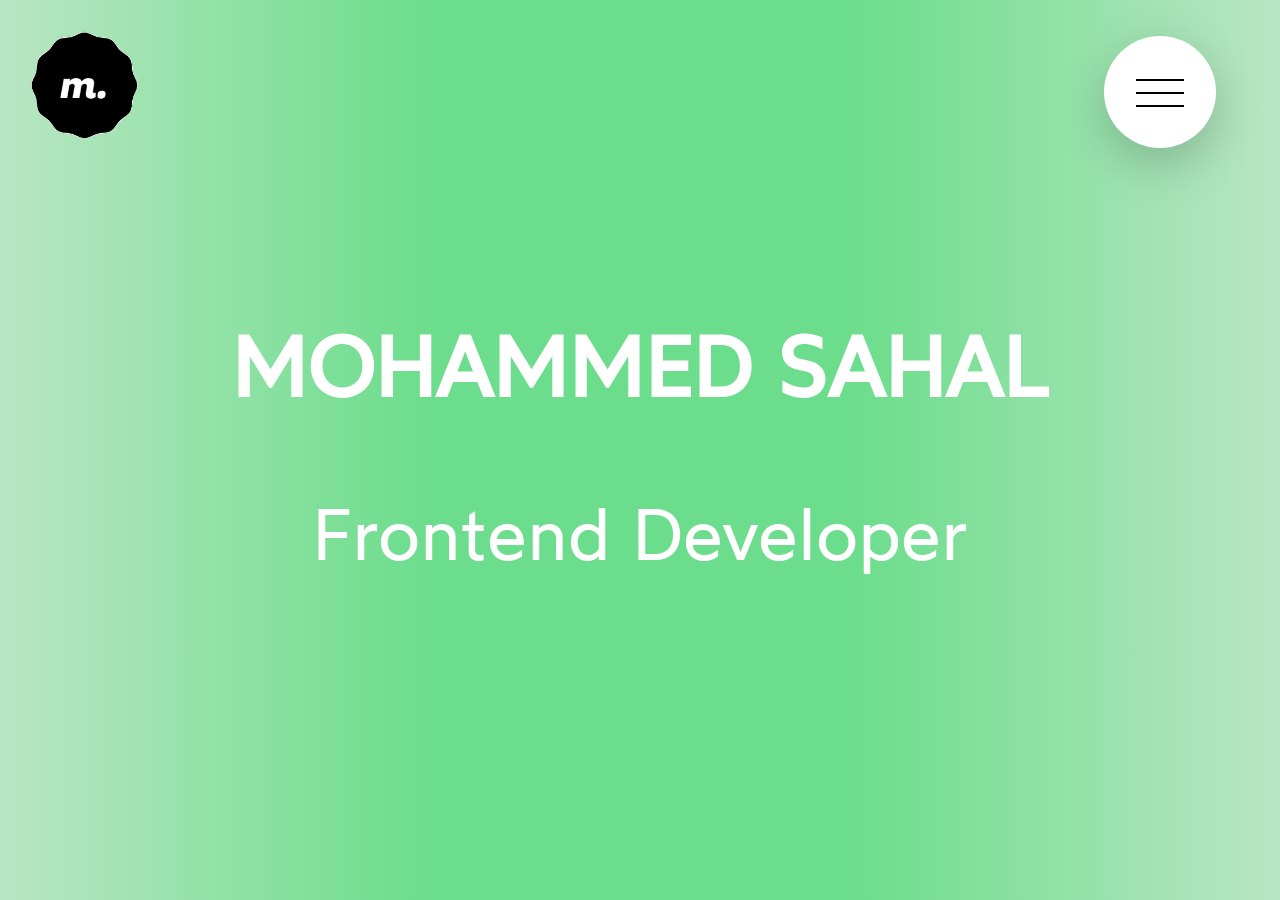
==== index.html @ e95a7d73 "Add files via upload" ====
<!DOCTYPE html>
<html>

<head>

    <link rel="stylesheet" href="styles.css">
    <link rel="stylesheet" href="common.css">
    <link rel="stylesheet" href="mobile-index.css">
   
    <script>
        var counter = 0;
    
        function changeText() {
            var quotes = new Array();
    
            quotes[0] = "";
            quotes[1] = "Frontend Developer";
    
            quotes[2] = "";
            quotes[3] = "Content Writer";
            quotes[4] = "";
            quotes[5] = "Grammar Nazi";
            quotes[6] = "";
            quotes[7] = "Polygot";
            quotes[8] = "";
            quotes[9] = "<span style='color: #000000;'>Batman</span>"; // Batman quote
            quotes[10] = "";
    
            var textSlide = document.getElementById("textslide");
            textSlide.style.opacity = 0;
    
            if (counter > 9) {
                counter = 0;
            }
    
            setTimeout(function () {
                textSlide.innerHTML = quotes[counter];
                textSlide.style.opacity = 1;
            }, 500);
    
            setTimeout(function () {
                textSlide.style.opacity = 0;
            }, 20000);
    
            setTimeout(function () {
                changeText();
            }, 2000);
    
            counter++;
        }
    </script>
    
    <style>
        @media (max-width:768px) {
            body{
                /* display: none; */
            }
            p{
                display: none;
            }
        }
    </style>
</head>

<body onload="changeText();">
    <a href="index.html"><img src="../logo.png" alt="" class="logo" style="position: fixed;">
    </a>
    <div class="navigation">
        <input type="checkbox" class="navigation__checkbox" id="nav-toggle">
        <label for="nav-toggle" class="navigation__button">
            <span class="navigation__icon" aria-label="toggle navigation menu"></span>
        </label>
        <div class="navigation__background"></div>

        <nav class="navigation__nav" role="navigation">
            
            <div class="box projects hidden" id="box">
                <a href="projects/projects.html">Projects.</a>
            </div>
            <div class="box about hidden" id="box">
                <a href="about/about.html">About.</a>
            </div>
            <div class="box home hidden" id="box">
                <a href="index.html"> <img src="../3dgifmaker75010.gif" alt=""></a>
            </div>
            <div class="box career hidden" id="box">
                <a href="experience/experience.html">Experience.</a>
            </div>
            <div class="box blog hidden" id="box">
                <a href="blog/blog.html">Blog.</a>
            </div>
            <div class="box contact hidden">
                <p>Contact.</p>
                <div class="flex">
                    <a href="www.github.com/mIronsideS">
                        <img src="https://img.icons8.com/external-tanah-basah-glyph-tanah-basah/48/FFFFFF/external-github-social-media-tanah-basah-glyph-tanah-basah.png" alt="GitHub" >
                        <span>GitHub</span>
                    </a>
                    <a href="mohammedsahal0085@gmail.com">
                        <img src="https://img.icons8.com/ios-filled/50/FFFFFF/gmail-new.png" alt="Email">
                        <span>Email Address</span>
                    </a>
                    <a href="https://www.linkedin.com/in/mohammed-sahal-4b299924a/">
                        <img src="https://img.icons8.com/ios-filled/50/FFFFFF/linkedin.png" alt="LinkedIn">
                        <span>LinkedIn</span>
                    </a>
                </div>
                <div class="flex-mobile">
                    <ul style="list-style: none;">
                        <li><a href="www.github.com/mIronsideS">
                            <img src="https://img.icons8.com/external-tanah-basah-glyph-tanah-basah/48/FFFFFF/external-github-social-media-tanah-basah-glyph-tanah-basah.png" alt="GitHub" >
                            <span>GitHub</span>
                        </a></li>
                        <li><a href="mohammedsahal0085@gmail.com">
                            <img src="https://img.icons8.com/ios-filled/50/FFFFFF/gmail-new.png" alt="Email">
                            <span>Email Address</span>
                        </a></li>
                        <li> <a href="https://www.linkedin.com/in/mohammed-sahal-4b299924a/">
                            <img src="https://img.icons8.com/ios-filled/50/FFFFFF/linkedin.png" alt="LinkedIn">
                            <span>LinkedIn</span>
                        </a></li>
                    </ul>
                </div>
                
            </div>
        </nav>

    </div>
    <p class="name">Mohammed Sahal </p>
    <p id="textslide"></p>

</body>

</html>
---- styles.css ----
@font-face {
    font-family: 'wotfardregular';
    src: url('wotfard-regular-webfont.woff2') format('woff2'),
         url('wotfard-regular-webfont.woff') format('woff');
    font-weight: normal;
    font-style: normal;
  }
  #textslide {
    /* position: absolute; */
    text-align: center;
    font-weight: 500;
    /* transform: translate(-50%, -50%); */
    font-family: 'wotfardregular', sans-serif;
    /* font-weight: bold; */
    /* font-size: 8vh; */
    opacity: 0;
    transition: opacity 0.1s ease-in-out;

}
  
  .name {
    font-size: 525%;
    margin-top: 12%;
    text-align: center;
    /* line-height: 517%; */
    font-weight: 900;
    font-family: 'wotfardregular';
    text-transform: uppercase;
    margin-bottom: 1%;
  }
  
  #textslide {
    font-family: 'wotfardregular';
    font-size: 450%;
  }
  
  body {
    /* background-repeat: no-repeat; */
    /* min-height: 100vh; */
    /* min-height: 100vh; */
    /* overflow: hidden; */
    background-image: linear-gradient(to right,#b9e6c3, #6cdd8c,  #6cdd8c, #b9e6c3);
    color: white;
  }
  
  @media (max-width:1600px){
    .name{
      margin-top: 35vh;
    }
  }
---- common.css ----
@font-face {
    font-family: 'Graphik';
    src: url([data-uri]) format("woff");
    font-weight: 400;
    font-style: normal;
    font-stretch: normal
  }
  
  @font-face {
    font-family: 'Graphik';
    src: url([data-uri]) format("woff");
    font-weight: 500;
    font-style: normal;
    font-stretch: normal
  }
  
.navigation__checkbox {
    display: none;
  }
  
  .navigation__button {
    position: fixed;
    top: 2rem;
    right: 1.5rem;
    height: 5rem;
    width: 5rem;
    text-align: center;
    background-color: #fff;
    border-radius: 50%;
    z-index: 300;
    box-shadow: 0 1rem 3rem rgba(0, 0, 0, 0.2);
    cursor: pointer;
  }
  
  @media screen and (min-width: 768px) {
    .navigation__button {
      top: 4vh;
      right: 4rem;
      height: 7rem;
      width: 7rem;
    }
  }
  
  .navigation__background {
    position: fixed;
    top: 5vh;
    right: 2rem;
    height: 3rem;
    width: 3rem;
    border-radius: 50%;
    /* background: #232323; */
    background-size: cover;
    background-position: center;
    z-index: 100;
    transition: all 800ms cubic-bezier(0.86, 0, 0.07, 1);
  }
  
  @media screen and (min-width: 768px) {
    .navigation__background {
      top: 4vh;
      right: 4.5rem;
      height: 6rem;
      width: 6rem;
    }
  }
  
  .navigation__nav {
    position: fixed;
    top: 1vh;
    left: 0;
    height: 100vh;
    opacity: 0;
    width: 0;
    visibility: hidden;
    z-index: 200;
    transition: all 800ms cubic-bezier(0.68, -0.55, 0.265, 1);
  }
  
  .navigation__list {
    position: absolute;
    top: 50%;
    left: 50%;
    transform: translate(-50%, -50%);
    text-align: center;
    width: 100%;
    list-style: none;
  }
  
  .navigation__item {
    margin: 1rem;
  }
  
  .navigation__link:link,
  .navigation__link:visited {
    display: inline-block;
    padding: 1rem 2rem;
    text-transform: uppercase;
    color: #f4f4f4;
    font-size: 2.4rem;
    text-decoration: none;
    transition: all .2s;
  }
  
  @media (min-width: 768px) {
    .navigation__link:link,
    .navigation__link:visited {
      font-size: 3.8rem;
    }
  }
  
  .navigation__link span {
    margin-right: 1.5rem;
    display: inline-block;
  }
  
  .navigation__link:hover {
    color: #C1D0D0;
    transform: scale(1.1);
  }
  
  .navigation__checkbox:checked ~ .navigation__background {
    transform: scale(80);
    transition: all 800ms cubic-bezier(0.86, 0, 0.07, 1);
  }
  
  .navigation__checkbox:checked ~ .navigation__nav {
    width: 100%;
    visibility: visible;
    opacity: 1;
  }
  
  .navigation__icon {
    position: relative;
    margin-top: 2.5rem;
  }
  
  @media screen and (min-width: 768px) {
    .navigation__icon {
      margin-top: 3.5rem;
    }
  }
  
  .navigation__icon,
  .navigation__icon::before,
  .navigation__icon::after {
    display: inline-block;
    width: 2.2rem;
    height: 2px;
    background-color: black;
  }
  
  @media (min-width: 768px) {
    .navigation__icon,
    .navigation__icon::before,
    .navigation__icon::after {
      width: 3rem;
    }
  }
  
  .navigation__icon::before,
  .navigation__icon::after {
    content: '';
    position: absolute;
    left: 0;
    transition: all 200ms;
  }
  
  .navigation__icon::before {
    top: -.8rem;
  }
  
  .navigation__icon::after {
    top: .8rem;
  }
  
  .navigation__button:hover .navigation__icon::before {
    top: -1rem;
  }
  
  .navigation__button:hover .navigation__icon::after {
    top: 1rem;
  }
  
  .navigation__checkbox:checked + .navigation__button .navigation__icon {
    background-color: transparent;
  }
  
  .navigation__checkbox:checked + .navigation__button .navigation__icon::before {
    top: 0;
    transform: rotate(135deg);
  }
  
  .navigation__checkbox:checked + .navigation__button .navigation__icon::after {
    top: 0;
    transform: rotate(-135deg);
  }
  .heading{
    /* font-family: 'Graphik', serif; */
  }
  @media (min-width:1000px){

  a, .contact p {
    /* padding-left: 3vh;
    padding-top: 3vh; */
    color: white;
    font-family: 'Graphik', serif;
    font-weight: 600;
    font-size: 215%;
  }
  .contact p{
    padding: 5% 0 ;
    box-sizing: border-box;
    
    border: 1px dotted white;
  }
  
  .projects,
  .projects a {
    position: fixed;
    width: 55%;
    height: 30%;
    border: 1px dotted white;
    box-sizing: border-box;
    top: 0;
    padding: 1vh;

    left: 0;
  }
  
  .about a,
  .about {
    border: 1px dotted white;
    top: 0;
    right: 0%;
    padding: 1vh;
    position: fixed;
    width: 44%;
    height: 58%;
  }
  
  .career a,
  .career {
    position: fixed;
    bottom: 40%;
    border: 1px dotted white;
    left: 0;
    padding: 1vh;

    box-sizing: border-box;
    width: 40.5%;
    height: 30%;
  }
  
  .home a img {
    position: fixed;
    top: 30%;
    left: 40.5%;
    box-sizing: border-box;
    height: 30%;
    width: 14.5%;
  }
  
  .blog a,
  .blog {
    position: fixed;
    bottom: 0%;
    right: 0;
    padding: 1vh;
    border: dotted 1px white;
    width: 59.5%;
    height: 40%;
    box-sizing: border-box;
  }
  .contact{
    position: fixed;
    bottom: 20vh;
    /* display: flex; */
    width: 40.4%;
    bottom: 0;
    border: dotted 1px white;
    height: 39.8%;
    align-items: center;
    /* display: none; */
    /* justify-content: space-evenly; */
  }
  .contact p{
    /* top: 0%; */
    border: 0px;
    margin-top: -5%;
    padding-left: 1vh;
    padding-top: 6vh;
    text-decoration: underline;
  }
  .flex{
    display: flex;
    justify-content: space-evenly;
    align-items: center;
  }
  .flex a{
    display: flex;
    flex-direction: column;
    align-items: space-between;
    justify-content: space-around;
  }
  .flex a img:hover{
    background-color: none;

  }
  .flex a span{
    flex-shrink: 3;
  }
  .flex a img{
    /* flex-shrink: 5; */
    padding-bottom: 2vh;
    max-height: 10vh;
    align-self: center;
    max-width: 10vh;
    /* height: 4.5vh; */
  }
  .flex span{
    font-size: 70%;
    /* display: none; */
  }
  
  a {
    /* margin: 1vh; */
    /* padding-top: 1vh; */
  }
  
  .box a:hover {
    background-color: rgb(37, 18, 18);
  }
  .flex-mobile{
    display: none;
  }
  .box {
    opacity: 0;
    transition: opacity 0.5s ease;
    transition-delay: 0s;
  }
  }
  .logo{
    top: 2%; height: 15vh;
  }
  .navigation__checkbox:checked ~ .navigation__nav .box {
    opacity: 1;
    transition-delay: 0s;
  }
  
  .navigation__checkbox:checked ~ .navigation__nav .box:nth-child(1) {
    transition-delay: 1s;
  }
  
  .navigation__checkbox:checked ~ .navigation__nav .box:nth-child(2) {
    transition-delay: 2s;
  }
  
  .navigation__checkbox:checked ~ .navigation__nav .box:nth-child(3) {
    transition-delay: 0.5s;
  }
  
  .navigation__checkbox:checked ~ .navigation__nav .box:nth-child(4) {
    transition-delay: 2.5s;
  }
  
  .navigation__checkbox:checked ~ .navigation__nav .box:nth-child(5) {
    transition-delay: 3s;
  }
  /* closing animation */
 
  .navigation__nav {
    background-color: transparent;
  }
  
  .box {
    background-color: #232323;
  }
  
  .box a:hover {
    background-color: black;
  }
  .closed{
    display: none;
  }
  .navigation__checkbox:not(:checked) ~ .navigation__nav  .box:nth-child(1){
    opacity: 0;
    transition-delay: 1.75s ;
  }
  /* .navigation__checkbox:not(:checked) ~ .navigation__nav  .box:nth-child(2){
    opacity: 0;
    transition-delay: 3s ;
  } */
  /* .navigation__checkbox:not(:checked) ~ .navigation__nav  .box:nth-child(3){
    opacity: 0;
    transition-delay: 1s ;
  } */
  /* .navigation__checkbox:not(:checked) ~ .navigation__nav  .box:nth-child(4){
    opacity: 0;
    transition-delay: 2s ;
  } */
  .navigation__checkbox:not(:checked) ~ .navigation__nav  .box:nth-child(5){
    opacity: 0;
    transition-delay: 1.5s ;
  }
 @media (max-width:1000px){
  .navigation__nav{
    font-size: 3vh;
    display: flex;
    flex-direction: column;
    align-items: center;
    min-width: 100dvw;
    min-height: 100dvh;
  }
  .projects{
    margin-top: -2.5%;
  }
  .projects, .about, .career, .blog{
    height: 8%;
    padding-left: 50%;
    padding-top: 5%;
    border: white solid 1px;
    /* color: white; */
    padding-right: 50%;
  }
  .projects a, .about a, .career a, .blog a{
    color: white;
  }
  .home{
    height: 30%;
    width: 100%;
    /* background-color: white; */
    /* justify-self: center; */
  }
  .home a img{
    /* padding: 0 10%; */
    width: 100%;
    align-items: center;
    height: 30vh;
  }
  .contact{
    width: 100%;
    height: 30%;
    /* justify-self: start; */
    /* align-items: center; */
    text-align: center;
    box-sizing: border-box;
    /* padding-top: 5%; */
    color: white;
    border-top: white solid 1px;
    padding-bottom: 5%;
  }
  .flex{
    display: none;
    /* text-align: start; */
  }
  .flex-mobile ul li a, .flex-mobile{
    text-align: left;
    /* margin-left: -4%; */
    color: white;
    font-size: 80%;
  }
  li a {
    padding-bottom: 1vh;
    /* padding-right: 3vw; */
    text-align: center;
  }
  li a img{
    display: none;
  }
  li a span{
    /* margin-left: 3vw; */
    text-align: center;
  }
  .logo{
    position: fixed;
    top: 3%;
    /* display: none; */
    height: 8vh;
  }
 }
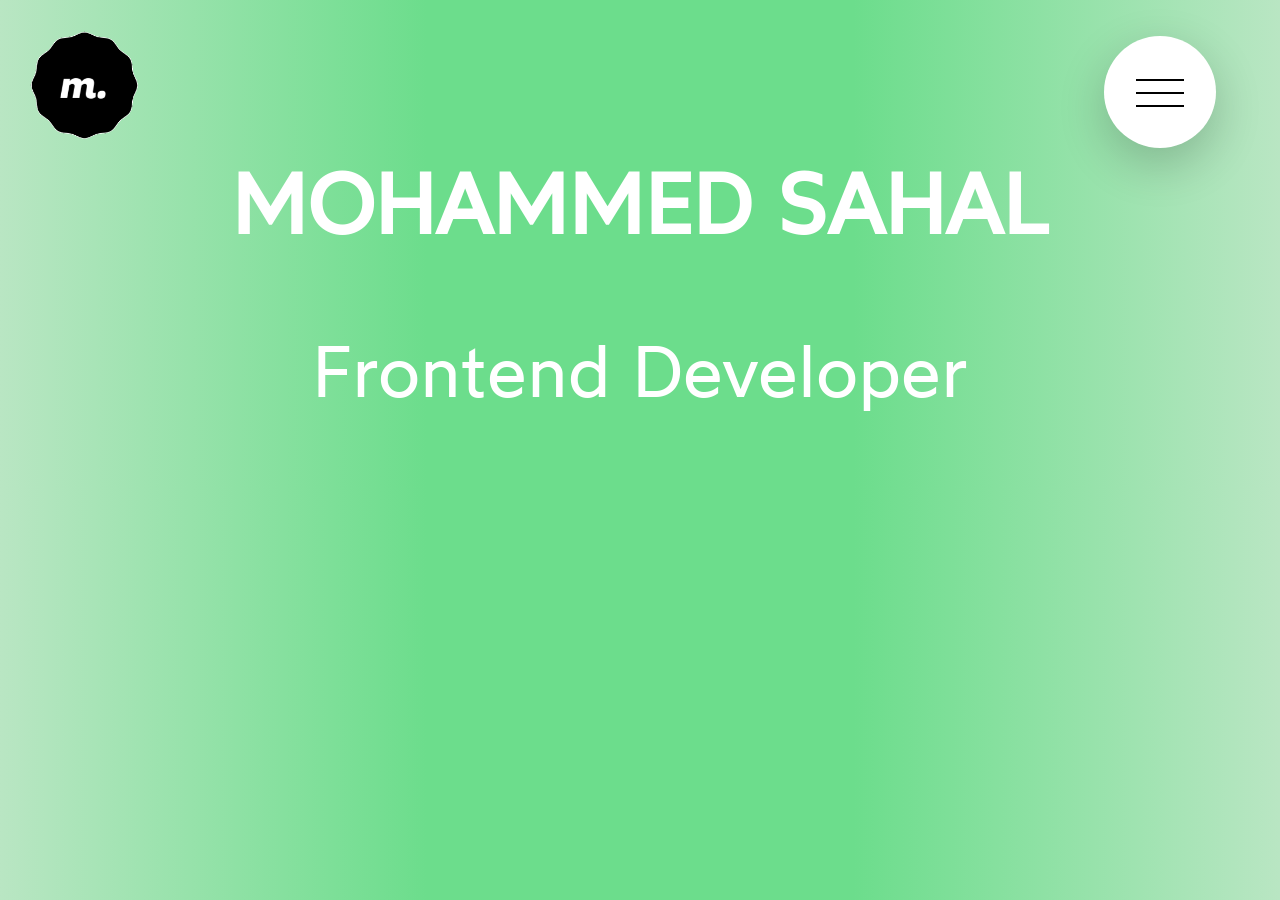
==== commit 85fcb5b6: "fixed" ====
--- a/index.html
+++ b/index.html
@@ -23,7 +23,7 @@
             quotes[6] = "";
             quotes[7] = "Polygot";
             quotes[8] = "";
-            quotes[9] = "<span style='color: #000000;'>Batman</span>"; // Batman quote
+            quotes[9] = "<span style='color: yellow; background-color: black'>Batman</span>"; // Batman quote
             quotes[10] = "";
     
             var textSlide = document.getElementById("textslide");
@@ -50,16 +50,6 @@
         }
     </script>
     
-    <style>
-        @media (max-width:768px) {
-            body{
-                /* display: none; */
-            }
-            p{
-                display: none;
-            }
-        }
-    </style>
 </head>
 
 <body onload="changeText();">
@@ -81,7 +71,7 @@
                 <a href="about/about.html">About.</a>
             </div>
             <div class="box home hidden" id="box">
-                <a href="index.html"> <img src="../3dgifmaker75010.gif" alt=""></a>
+                <a href="index.html"> <img src="../3dgifmaker75010.gif" alt=""><p>Mohammed Sahal.</p></a> 
             </div>
             <div class="box career hidden" id="box">
                 <a href="experience/experience.html">Experience.</a>
--- a/styles.css
+++ b/styles.css
@@ -43,8 +43,11 @@
     color: white;
   }
   
-  @media (max-width:1600px){
+  @media (max-width:1000px){
     .name{
       margin-top: 35vh;
+      
     }
+    
+
   }
--- a/common.css
+++ b/common.css
@@ -425,6 +425,9 @@
   .projects a, .about a, .career a, .blog a{
     color: white;
   }
+  .career {
+    border-top: 2px solid white;
+  }
   .home{
     height: 30%;
     width: 100%;
@@ -432,10 +435,23 @@
     /* justify-self: center; */
   }
   .home a img{
+    display:none;
     /* padding: 0 10%; */
     width: 100%;
     align-items: center;
     height: 30vh;
+  }
+  .home a  p{
+    text-align: center;
+    color: white;
+    text-decoration: underline white;
+    /* border: 2px white solid; */
+    height: 30vh;
+    margin-top: 15%;
+    width: 100%;
+    align-items: center;
+    height: 30vh;
+
   }
   .contact{
     width: 100%;
